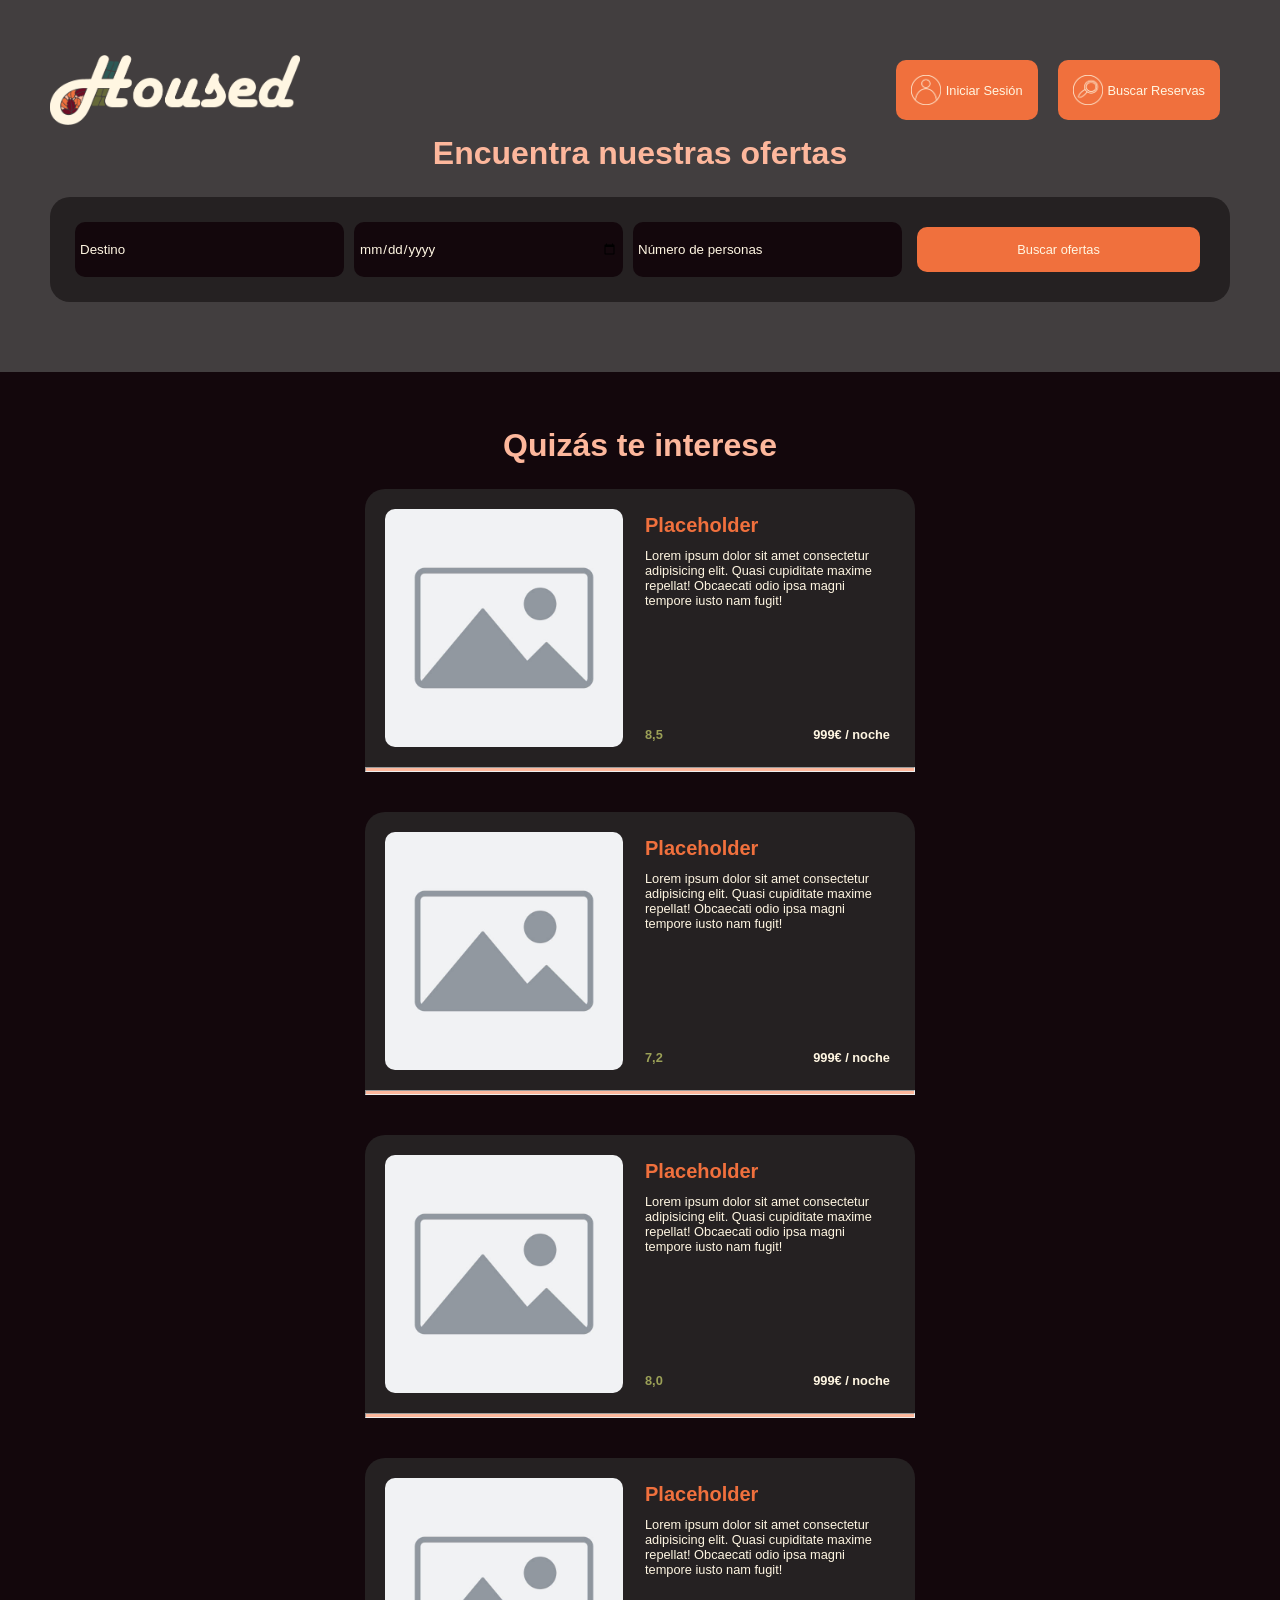
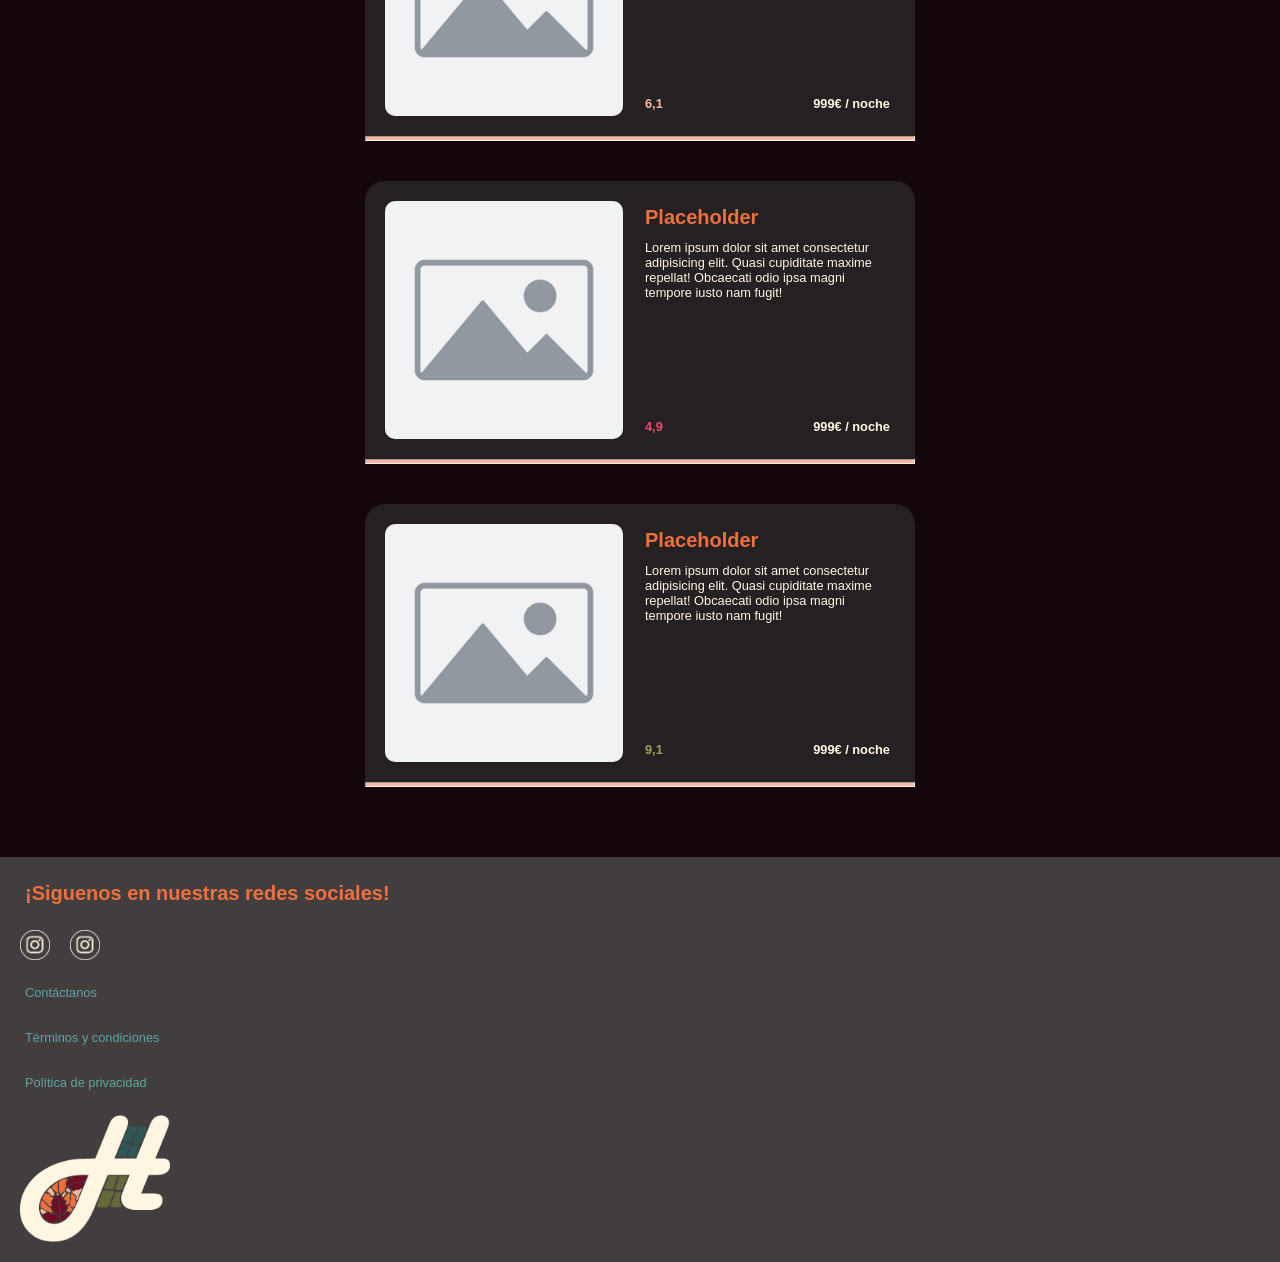
==== index.html @ 20c44163 "Segundo commit" ====
<!DOCTYPE html>
<head>
    <meta charset="UTF-8">
    <meta name="viewport" content="width=device-width, initial-scale=1.0">
    <title>housed</title>
    <link rel="stylesheet" href= "css/HojaEstiloComun.css">
    <link rel="stylesheet" href= "css/HojaEstiloIndex.css">
    <link rel="icon" type="image/png" href= "imagen_empresa/Favicon.png">
</head>
<body>
    <header>
        <div>
            <a class="regresar_index" href="index.html">
                <img class="logo" src="imagen_empresa/Logo_base.png" alt="logo housed">
            </a>
            <nav>
                <a class="internal_link">
                    <img class="icono" src="iconos/Iniciar_sesion_claro.png">
                    <img class="icono_hover" src="iconos/Iniciar_sesion_oscuro.png">
                    Iniciar Sesión
                </a>
                <a class="internal_link">
                    <img class="icono" src="iconos/buscar_claro.png">
                    <img class="icono_hover" src="iconos/buscar_oscuro.png">
                    Buscar Reservas
                </a>
            </nav>
        </div>
        <h1>Encuentra nuestras ofertas</h1>
        <section>
            <input type="text" placeholder="Destino">
            <input type="date" placeholder="Llegada - Salida">
            <input type="number" placeholder="Número de personas">
            <button type="submit">Buscar ofertas</button>
        </section>
    </header>

    <main>
        <h1>Quizás te interese</h1>
        <a class="article_link">
            <article>
                <img src="imagenes/istockphoto-1980276924-612x612.jpg" alt="imagen_housed">
                <h3>Placeholder</h3>
                <p>Lorem ipsum dolor sit amet consectetur adipisicing elit. Quasi cupiditate maxime repellat! Obcaecati odio ipsa magni tempore iusto nam fugit!</p>
                <span class="positive">8,5</span>
                <span class="precio">999€ / noche</span>
            </article>
            <hr>
        </a>
        <a class="article_link">
            <article>
                <img src="imagenes/istockphoto-1980276924-612x612.jpg" alt="imagen_housed">
                <h3>Placeholder</h3>
                <p>Lorem ipsum dolor sit amet consectetur adipisicing elit. Quasi cupiditate maxime repellat! Obcaecati odio ipsa magni tempore iusto nam fugit!</p>
                <span class="positive">7,2</span>
                <span class="precio">999€ / noche</span>
            </article>
            <hr>
        </a>
        <a class="article_link">
            <article>
                <img src="imagenes/istockphoto-1980276924-612x612.jpg" alt="imagen_housed">
                <h3>Placeholder</h3>
                <p>Lorem ipsum dolor sit amet consectetur adipisicing elit. Quasi cupiditate maxime repellat! Obcaecati odio ipsa magni tempore iusto nam fugit!</p>
                <span class="positive">8,0</span>
                <span class="precio">999€ / noche</span>
            </article>
            <hr>
        </a>
        <a class="article_link">
            <article>
                <img src="imagenes/istockphoto-1980276924-612x612.jpg" alt="imagen_housed">
                <h3>Placeholder</h3>
                <p>Lorem ipsum dolor sit amet consectetur adipisicing elit. Quasi cupiditate maxime repellat! Obcaecati odio ipsa magni tempore iusto nam fugit!</p>
                <span class="neutral">6,1</span>
                <span class="precio">999€ / noche</span>
            </article>
            <hr>
        </a>
        <a class="article_link">
            <article>
                <img src="imagenes/istockphoto-1980276924-612x612.jpg" alt="imagen_housed">
                <h3>Placeholder</h3>
                <p>Lorem ipsum dolor sit amet consectetur adipisicing elit. Quasi cupiditate maxime repellat! Obcaecati odio ipsa magni tempore iusto nam fugit!</p>
                <span class="negative">4,9</span>
                <span class="precio">999€ / noche</span>
            </article>
            <hr>
        </a>
        <a class="article_link">
            <article>
                <img src="imagenes/istockphoto-1980276924-612x612.jpg" alt="imagen_housed">
                <h3>Placeholder</h3>
                <p>Lorem ipsum dolor sit amet consectetur adipisicing elit. Quasi cupiditate maxime repellat! Obcaecati odio ipsa magni tempore iusto nam fugit!</p>
                <span class="positive">9,1</span>
                <span class="precio">999€ / noche</span>
            </article>
            <hr>
        </a>
    </main>

    <footer>
      <h3>¡Siguenos en nuestras redes sociales!</h3>
      <div>
        <a class="red_social" href="">
            <img class="icono" src="iconos/instagram_claro.png" alt="imagen_instagram">
            <img class="icono_hover" src="iconos/instagram_oscuro.png" alt="imagen_instagram">
        </a>
        <a class="red_social" href="">
            <img class="icono" src="iconos/instagram_claro.png" alt="imagen_instagram">
            <img class="icono_hover" src="iconos/instagram_oscuro.png" alt="imagen_instagram">
        </a>
      </div>
      <a class="external_link">Contáctanos</a>
      <a class="external_link">Términos y condiciones</a>
      <a class="external_link">Política de privacidad</a>
      <a class="regresar_index" href="index.html">
        <img class="logo" src="imagen_empresa/Logo_base_small.png" alt="logo cuadrado">
      </a>
    </footer>
</body>
</html>
---- css/HojaEstiloComun.css ----
/* --- Importación de fuente --- */
@font-face {
  font-family: 'Karla';
  src: url(fuentes/Karla/static/Karla-Regular.ttf);
}

/* --- Variables --- */
:root {
  /*Border radius*/
  --radio_mobile : 8px;
  --radio_pc : 10px;

  /*Tamaño de fuentes*/
  --texto_mobile: 0.9rem;
  --titulo_mobile: 2.2rem;
  --encabezado_mobile: 1.45rem;
  --boton_mobile: 0.9rem;

  --texto_pc: 0.8rem;
  --titulo_pc: 2rem;
  --encabezado_pc: 1.25rem;
  --boton_pc: 0.7rem;

  /*Paleta principal*/
  --negro_principal: #13070C;
  --gris_1: #252122;
  --gris_2: #423e3f;
  --blanco: #fff6e2;

  /*Paleta complementaria*/
  --naranja_1: #f0703d;
  --naranja_2: #fdb79c;
  --magenta: #ff4171;
  --verde: #9ba057;
  --azul_enlance: #5da5a0;
}

/* ================== VERSIÓN MÓVIL ================== */

/* --- Ajustes generales --- */
* {
  /*Eliminación de márgenes por defecto*/
  margin: 0;
  padding: 0;
  box-sizing: border-box;

  /*Fuente*/
  font-family: 'Karla', sans-serif;
}

*::selection {
  background-color: var(--naranja_2);
  color: var(--negro_principal);
}

/* --- Body --- */
body {
  display: flex;
  flex-direction: column;
}

/* --- Textos --- */
p, label, a.external_link, span, h1, h2, h3, h4, h5, h6 {
  margin: 5px;
}

p, label, button, a.internal_link, input::placeholder {
  color: var(--blanco);
}

p, label, button, a, span {
  font-size: var(--texto_mobile);
}

h1 {
  color: var(--naranja_2);
  font-size: var(--titulo_mobile);
  text-align: center;
}

h2, h3, h4, h5, h6 {
  color: var(--naranja_1);
  font-size: var(--encabezado_mobile);
}

span {
  font-size: var(--boton_mobile);
  font-weight: bold;
  color: var(--blanco);
}

span.negative {
  color: var(--magenta);
}

span.neutral {
  color: var(--naranja_2)
}

span.positive {
  color: var(--verde);
}

/* --- Header --- */
header, header > div,
header > div > nav,
header > div > nav > a.internal_link,
header section {
  display: flex;
} 

header {
  padding: 20px;
  background-color: var(--gris_2);
  flex-direction: column;
}

header > div {
  flex-direction: row;
  justify-content: space-between;
  align-items: center;
}

header > div > nav {
  flex-direction: row;
  justify-content: right;
  width: 50%;
}

header > div > nav > a.internal_link {
  gap: 5px;
}

header > div > nav > a.internal_link:hover, footer > div > a:hover {
  /* --- Cambio de icono --- */
  img.icono {
    display: none;
  }
  img.icono_hover {
    display: block;
  }
}

header section {
  align-self: center;
  flex-direction: column;
}

header section > button {
  width: 75%;
  max-width: 400px;
  align-self: center;
}

/* --- Efecto de encojer el logo mediante un borde invisible --- */
img.logo:hover {
  border: 2px solid transparent;
}

/* --- Main --- */
main {
  background-color: var(--negro_principal);
  padding: 20px;
  min-height: 100vh;
  display: flex;
  flex-direction: column;
  align-items: center;
}

/* --- Footer --- */
footer {
  padding: 20px;
  background-color: var(--gris_2);
  display: flex;
  flex-direction: column;
  gap: 20px;
}

footer > a.red_social {
  width: fit-content;
}

footer > div {
  display: flex;
  flex-direction: row;
  gap: 20px;
}

/* --- Artículos  y secciones --- */
article {
  background-color: var(--gris_1);
  border-radius: 15px 15px 0 0;
  margin: 10px 10px 0 10px;
}

section {
  background-color: var(--gris_1);
  border-radius: 15px;
  margin: 10px;
}

article, section {
  padding: 10px;
  width: 100%;
}

/* --- Botones y enlaces internos --- */
button, a.internal_link {
  background-color: var(--naranja_1);
  border: none;
  border-radius: var(--radio_mobile);
  text-align: center;
  padding: 10px;
  margin: 10px;
  height: fit-content;
  width: max-content;
  align-items: center;
}

button, a {
  cursor: pointer;
}

button:hover , a.internal_link:hover {
  background-color: var(--naranja_2);
  color: var(--negro_principal);
}

/* --- Enclaces externos --- */
a.external_link {
  color: var(--azul_enlance);
}

a.external_link:hover {
  text-decoration: underline;
}

a.external_link:visited {
  color: var(--azul_enlance);
  font-style: italic;
}

/* --- Inputs --- */
input {
  background-color: var(--negro_principal);
  border: none;
  border-radius: var(--radio_mobile);
  padding: 5px;
  margin: 5px;
  color: var(--blanco);
}

input:hover {
  outline: 2px solid var(--blanco);
  transition: 0.2s;
}

input:focus {
  outline: 2px solid var(--naranja_1);
}

/* --- Decoraciones --- */
hr {
  height: 5px;
  width: 100%;
  color: var(--naranja_1);
  background-color: var(--naranja_2);
  margin: 0 10px 10px 10px;
}

/* --- Logo e imágenes --- */
img.logo {
  width: 150px;
}

img.icono_hover {
  display: none;
}

footer a.regresar_index {
  width: 0;
}

/* --- Iconos --- */
img.icono, img.icono_hover {
  width: 25px;
  height: 25px;
}

/* ================== VERSIÓN PC ================== */

@media (min-width: 768px) {

/* --- Textos --- */
p, label, button, a, span {
  font-size: var(--texto_pc);
}

h1 {
  font-size: var(--titulo_pc);
}

h2, h3, h4, h5, h6 {
  font-size: var(--encabezado_pc);
}

/* --- Header --- */
header {
  padding: 50px;
  justify-content: space-between;
}

header section {
  flex-direction: row;
}

/* --- Iconos --- */
img.icono, img.icono_hover {
  width: 30px;
  height: 30px;
}

/* --- Main --- */
main {
    padding: 50px 100px;
}

/* --- Artículos y secciones --- */
article {
  border-radius: 20px 20px 0 0;
  margin: 20px 20px 0 20px;
}

section {
  border-radius: 20px;
  margin: 20px;
}

article, section {
  padding: 20px;
}

/* --- Botones y enlaces internos --- */
button, a.internal_link {
  border-radius: var(--radio_pc);
  padding: 15px;
}

/* --- Inputs --- */
input {
  border-radius: var(--radio_pc);
}

header section > input {
  width: 75%;
}

/* --- Decoraciones --- */
hr {
  margin: 0 20px 20px 20px;
}

/* --- Logo --- */
header img.logo {
  width: 250px;
}

}
---- css/HojaEstiloIndex.css ----
/* --- PÁGINA DEDICADA LA CONFIGURACIÓN DE ELEMENTOS EXCLUSIVOS DE LA PÁGINA PRINCIPAL ---*/

/* --- Configuración de los artículos --- */
a, article {
    display: grid;
}

/* --- Enlace oculto que engloba el artículo --- */
a {
    grid-template-rows: 1fr;
    grid-template-columns: 1fr;
    max-width: 500px;
}

main > a.article_link:hover {
    hr {
        background-color: var(--blanco);
        color: var(--blanco);
    }
}

/* --- Configuración de los artículos (ofertas de la página) --- */
article {
    grid-template-rows: 0.5fr 2fr 1fr;
    grid-template-columns: 50% 0.5fr 1fr;

    grid-row: 1/2;
    grid-column: 1/2;
}

/* --- Hijos de los enlaces que envuelven los artículos --- */
a > * {
    justify-self: center;
}

/* --- Nombres de alojamientos --- */
article h3 {
    grid-row: 1/2;
    grid-column: 2/4;
}

/* --- Imagen promocional del alojamiento --- */
article img {
    grid-row: 1/4;
    grid-column: 1/3;
    width: 70%;
    border-radius: 10px;
}

/* --- Descripción del alojamiento --- */
article p {
    grid-row: 2/3;
    grid-column: 2/4;
}

/* --- Valoración y precio del alojamiento --- */
article span {
    align-self: flex-end;
    grid-row: 3/4;
}

article span:not(.precio) {
    grid-column: 2/3;
}

article span.precio {
    grid-column: 3/4;
    justify-self: end;
}

/* --- Outline test --> visualizar qué ocupa cada elemento dentro del artículo (ignorar) --- */

/* article > * {
    outline: 2px solid wheat;
} */

/* ================== VERSIÓN PC ================== */

@media (min-width: 768px) {

/* --- Main --- */
main {
  flex-direction: row;
  flex-wrap: wrap;
  justify-content: center;
}

main > h1 {
  width: 100%;
}

main > a {
    max-width: 550px;
    margin-left: 10px;
    margin-right: 10px
}

}
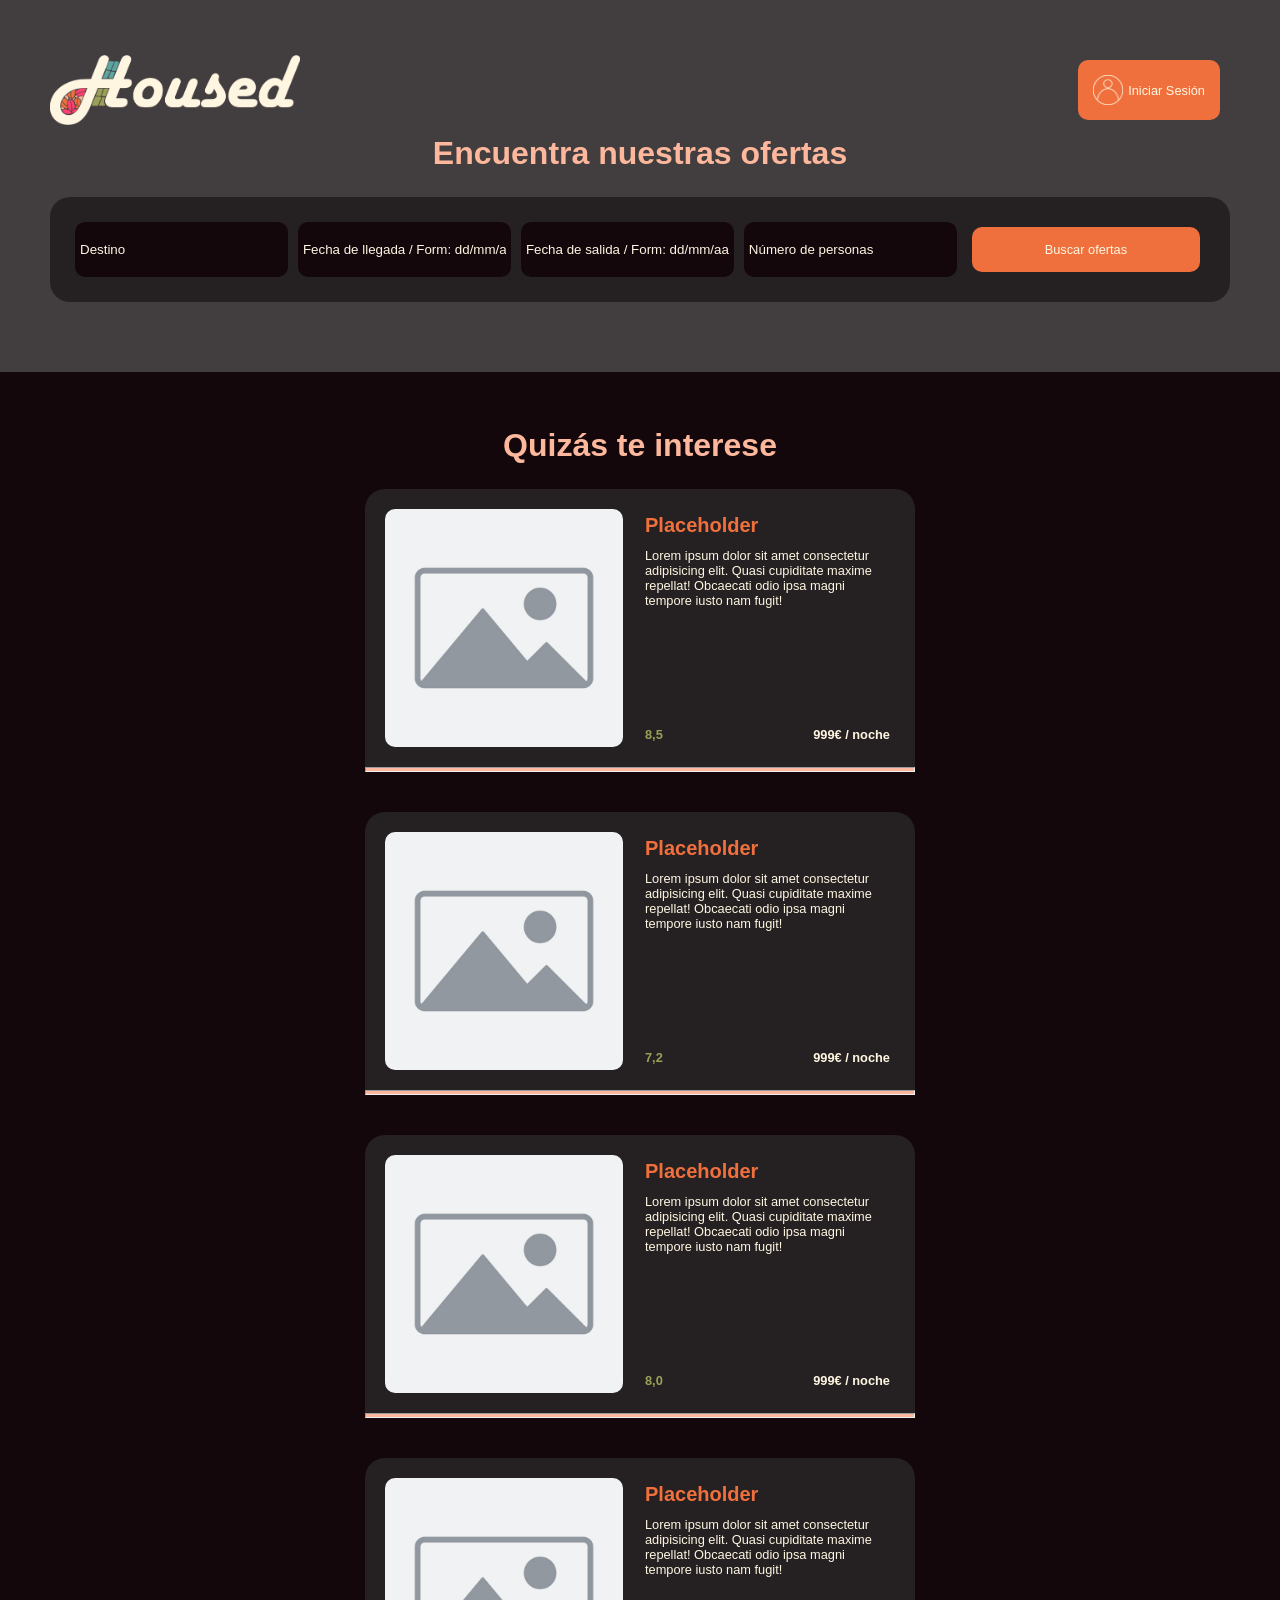
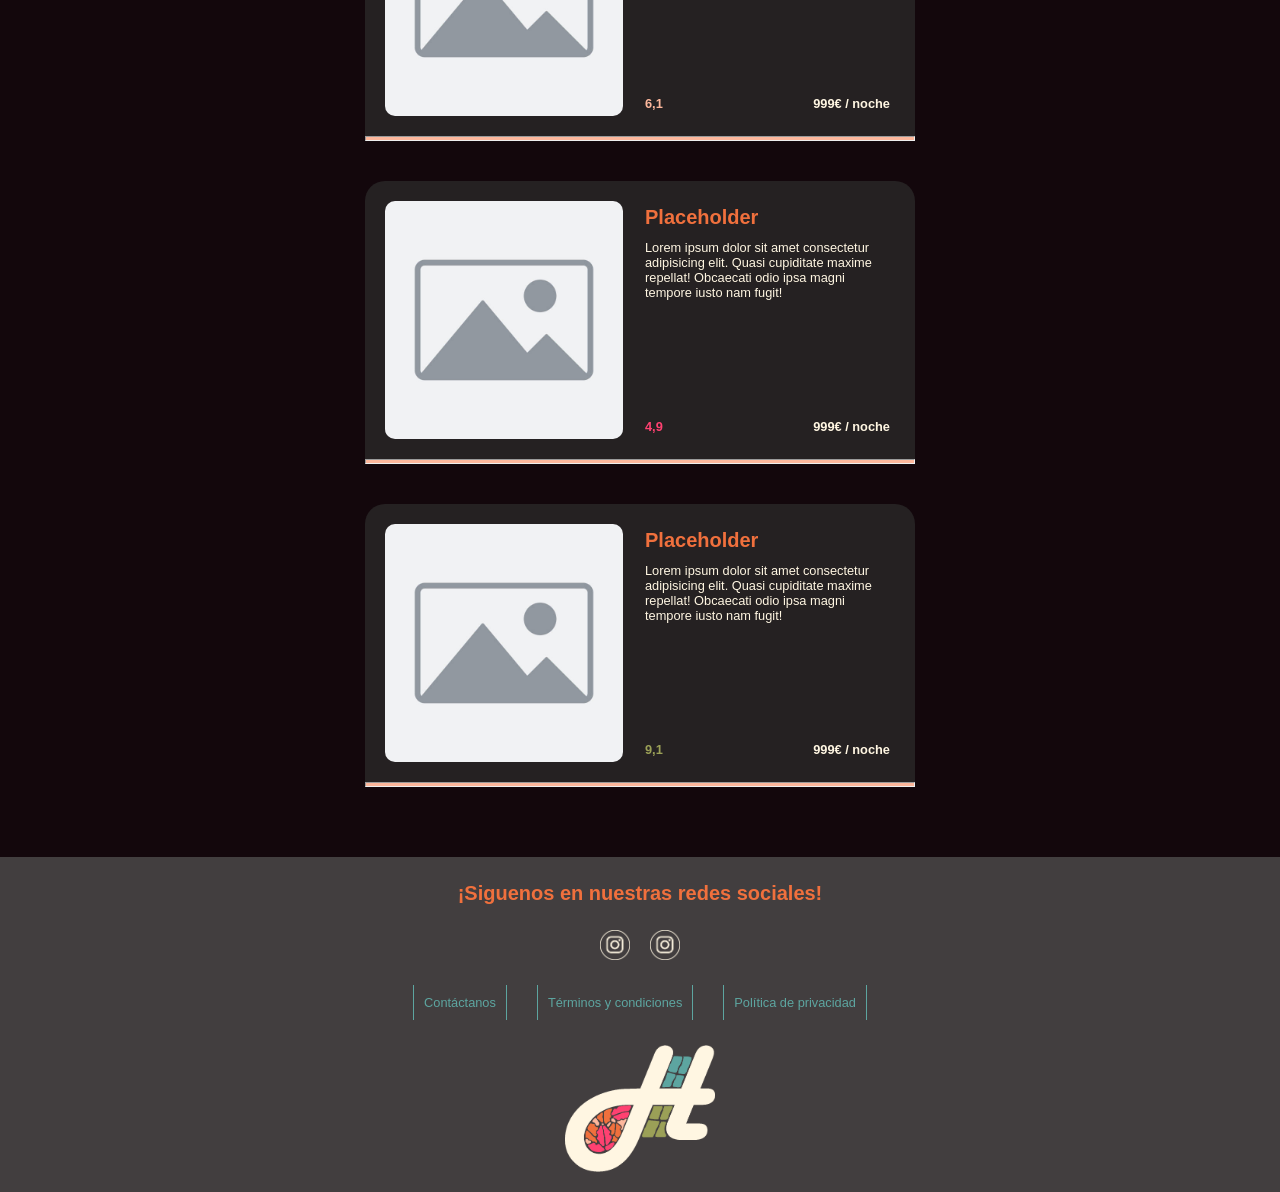
==== commit 541595d6: "actualización de proyecto" ====
--- a/index.html
+++ b/index.html
@@ -19,20 +19,16 @@
                     <img class="icono_hover" src="iconos/Iniciar_sesion_oscuro.png">
                     Iniciar Sesión
                 </a>
-                <a class="internal_link">
-                    <img class="icono" src="iconos/buscar_claro.png">
-                    <img class="icono_hover" src="iconos/buscar_oscuro.png">
-                    Buscar Reservas
-                </a>
             </nav>
         </div>
         <h1>Encuentra nuestras ofertas</h1>
-        <section>
+            <form class="buscar_ofertas">
             <input type="text" placeholder="Destino">
-            <input type="date" placeholder="Llegada - Salida">
-            <input type="number" placeholder="Número de personas">
+            <input type="text" placeholder="Fecha de llegada / Form: dd/mm/aaaa" pattern="[0-9]{2}/[0-9]{2}/[0-9]{4}">
+            <input type="text" placeholder="Fecha de salida / Form: dd/mm/aaaa" pattern="[0-9]{2}/[0-9]{2}/[0-9]{4}"">
+            <input type="number" placeholder="Número de personas" min="1">
             <button type="submit">Buscar ofertas</button>
-        </section>
+            </form>
     </header>
 
     <main>
@@ -111,9 +107,11 @@
             <img class="icono_hover" src="iconos/instagram_oscuro.png" alt="imagen_instagram">
         </a>
       </div>
-      <a class="external_link">Contáctanos</a>
-      <a class="external_link">Términos y condiciones</a>
-      <a class="external_link">Política de privacidad</a>
+      <nav>
+        <a class="external_link">Contáctanos</a>
+        <a class="external_link">Términos y condiciones</a>
+        <a class="external_link">Política de privacidad</a>
+      </nav>
       <a class="regresar_index" href="index.html">
         <img class="logo" src="imagen_empresa/Logo_base_small.png" alt="logo cuadrado">
       </a>
--- a/css/HojaEstiloComun.css
+++ b/css/HojaEstiloComun.css
@@ -105,7 +105,7 @@
 header, header > div,
 header > div > nav,
 header > div > nav > a.internal_link,
-header section {
+header .buscar_ofertas {
   display: flex;
 } 
 
@@ -141,12 +141,12 @@
   }
 }
 
-header section {
+header .buscar_ofertas {
   align-self: center;
   flex-direction: column;
 }
 
-header section > button {
+header .buscar_ofertas > button {
   width: 75%;
   max-width: 400px;
   align-self: center;
@@ -193,13 +193,13 @@
   margin: 10px 10px 0 10px;
 }
 
-section {
+.buscar_ofertas {
   background-color: var(--gris_1);
   border-radius: 15px;
   margin: 10px;
 }
 
-article, section {
+article, .buscar_ofertas {
   padding: 10px;
   width: 100%;
 }
@@ -310,7 +310,7 @@
   justify-content: space-between;
 }
 
-header section {
+header .buscar_ofertas {
   flex-direction: row;
 }
 
@@ -331,12 +331,12 @@
   margin: 20px 20px 0 20px;
 }
 
-section {
+.buscar_ofertas {
   border-radius: 20px;
   margin: 20px;
 }
 
-article, section {
+article, .buscar_ofertas {
   padding: 20px;
 }
 
@@ -351,7 +351,7 @@
   border-radius: var(--radio_pc);
 }
 
-header section > input {
+header .buscar_ofertas > input {
   width: 75%;
 }
 
@@ -365,4 +365,27 @@
   width: 250px;
 }
 
+/* --- Footer --- */
+footer {
+  display: flex;
+  flex-direction: column;
+  align-items: center;
+}
+
+footer nav {
+  display: flex;
+  flex-direction: row;
+  gap: 20px;
+}
+
+footer nav a {
+  border-right: 1px solid var(--azul_enlance);
+  border-left: 1px solid var(--azul_enlance);
+  padding: 10px;
+}
+
+footer a.regresar_index {
+  width: fit-content;
+}
+
 }
